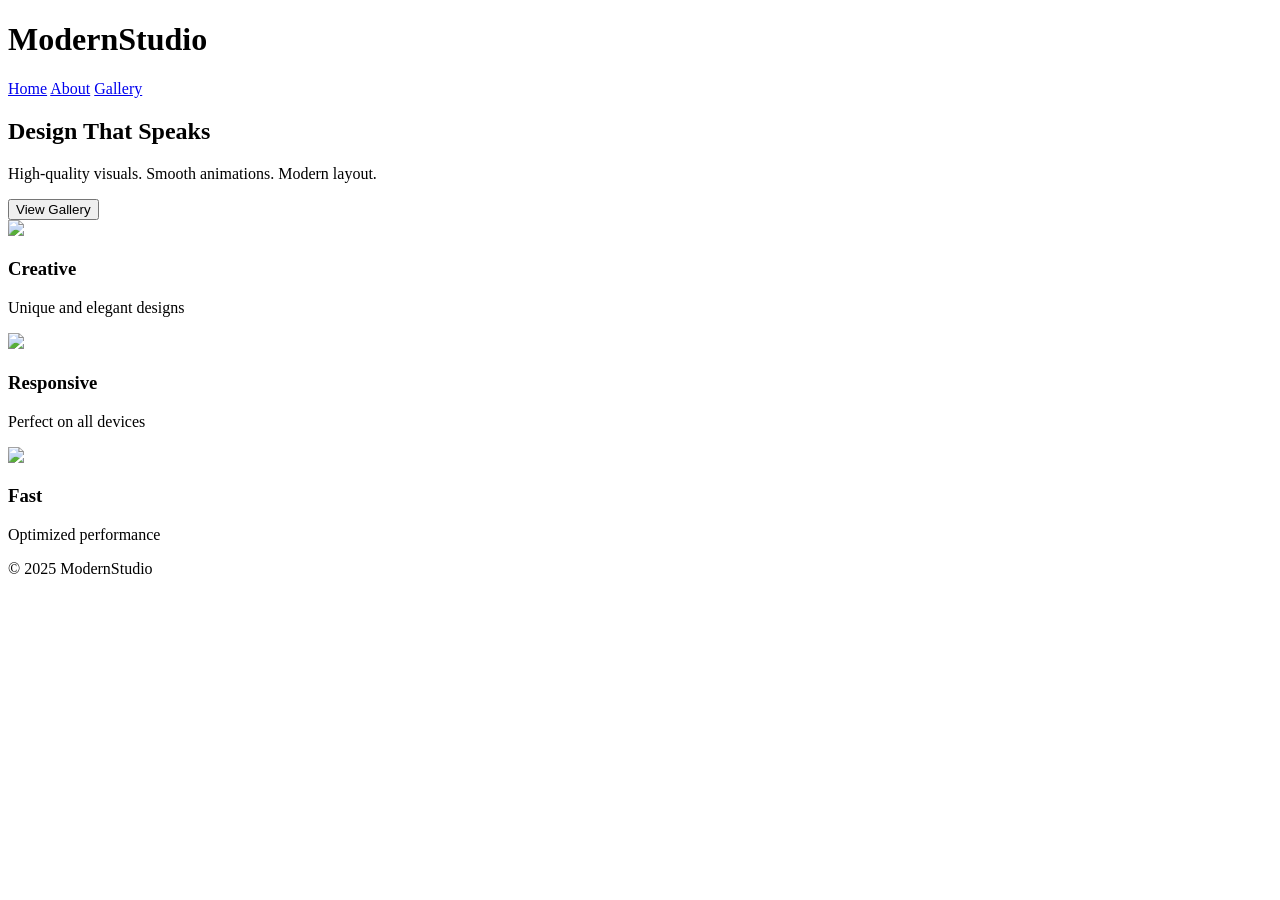
==== index.html @ d37ca880 "Create index.html" ====
<!DOCTYPE html>
<html lang="en">
<head>
  <meta charset="UTF-8">
  <title>Modern Studio</title>
  <link rel="stylesheet" href="style.css">
</head>
<body>

<header>
  <h1 class="logo">ModernStudio</h1>
  <nav>
    <a href="index.html">Home</a>
    <a href="about.html">About</a>
    <a href="gallery.html">Gallery</a>
  </nav>
</header>

<section class="hero">
  <h2>Design That Speaks</h2>
  <p>High-quality visuals. Smooth animations. Modern layout.</p>
  <button onclick="location.href='gallery.html'">View Gallery</button>
</section>

<section class="cards">
  <div class="card">
    <img src="https://images.unsplash.com/photo-1529333166437-7750a6dd5a70">
    <h3>Creative</h3>
    <p>Unique and elegant designs</p>
  </div>
  <div class="card">
    <img src="https://images.unsplash.com/photo-1500530855697-b586d89ba3ee">
    <h3>Responsive</h3>
    <p>Perfect on all devices</p>
  </div>
  <div class="card">
    <img src="https://images.unsplash.com/photo-1515378791036-0648a3ef77b2">
    <h3>Fast</h3>
    <p>Optimized performance</p>
  </div>
</section>

<footer>
  <p>© 2025 ModernStudio</p>
</footer>

<script src="script.js"></script>
</body>
</html>
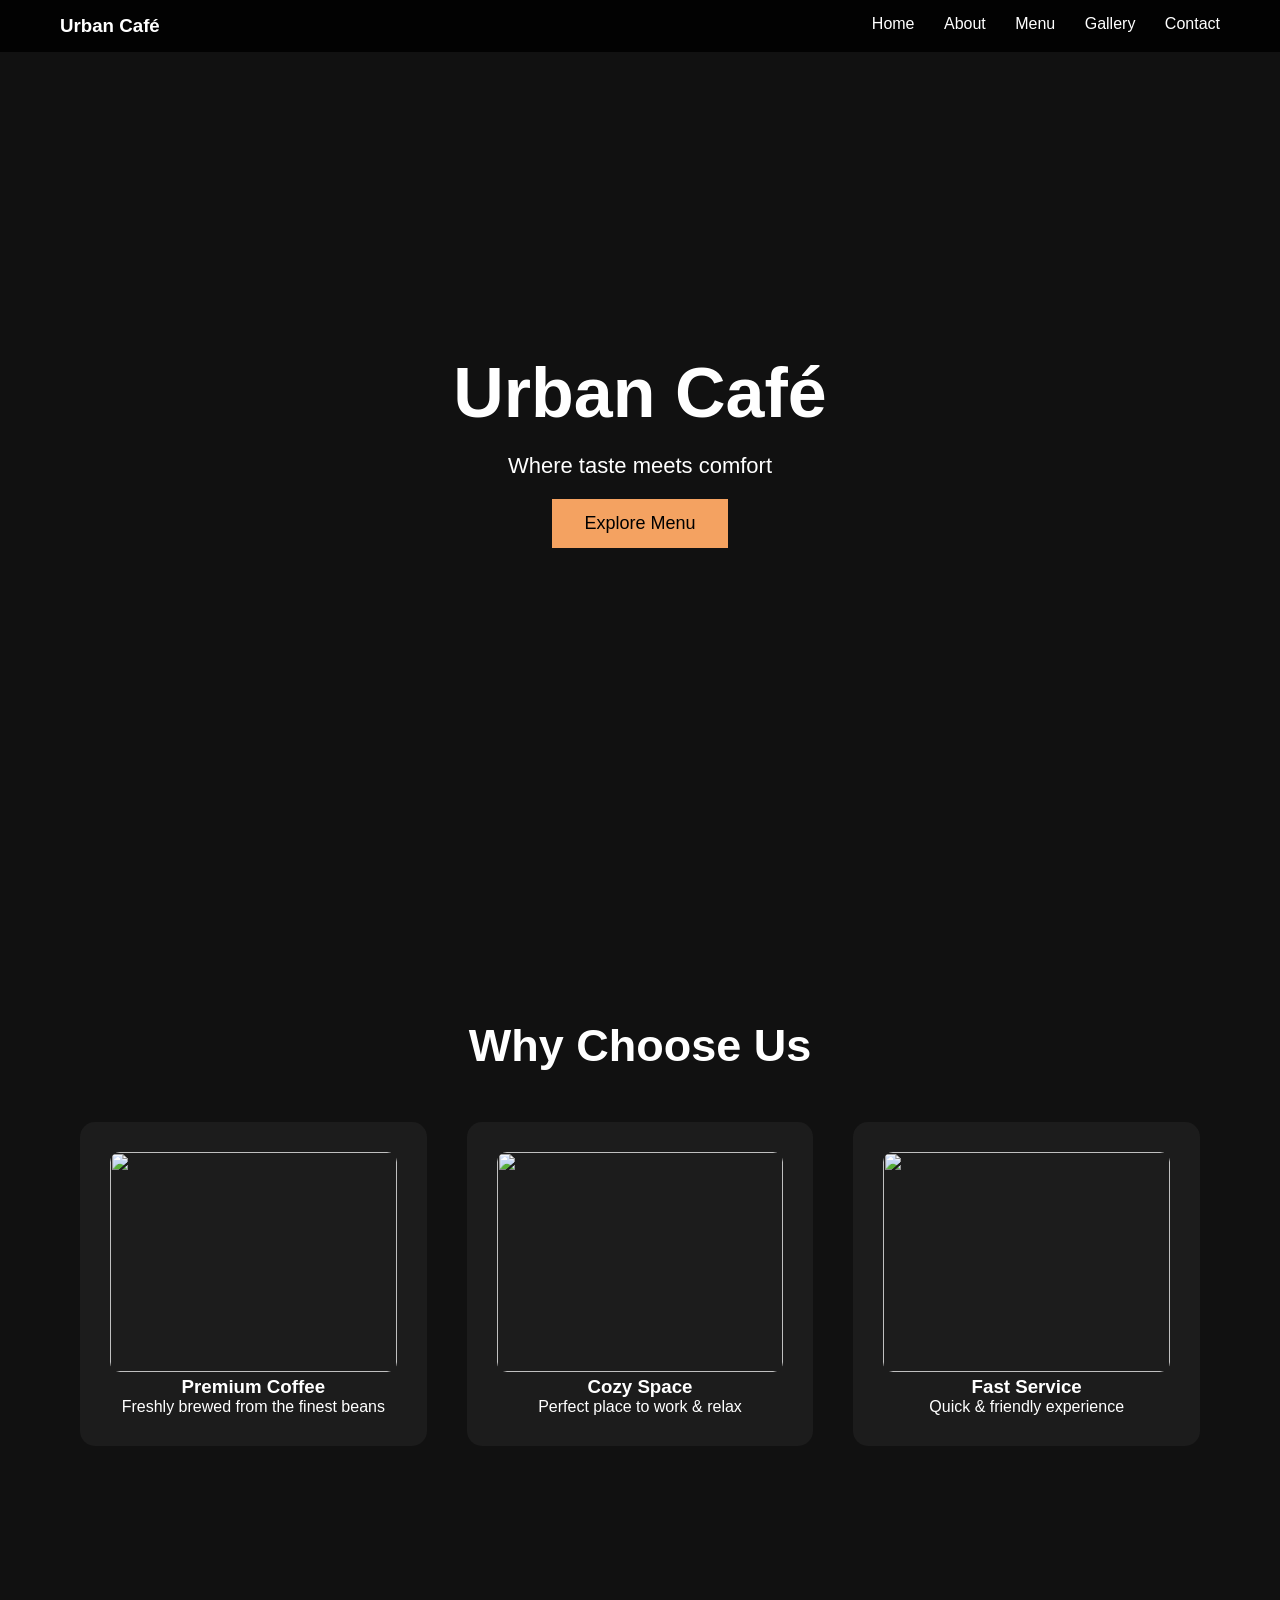
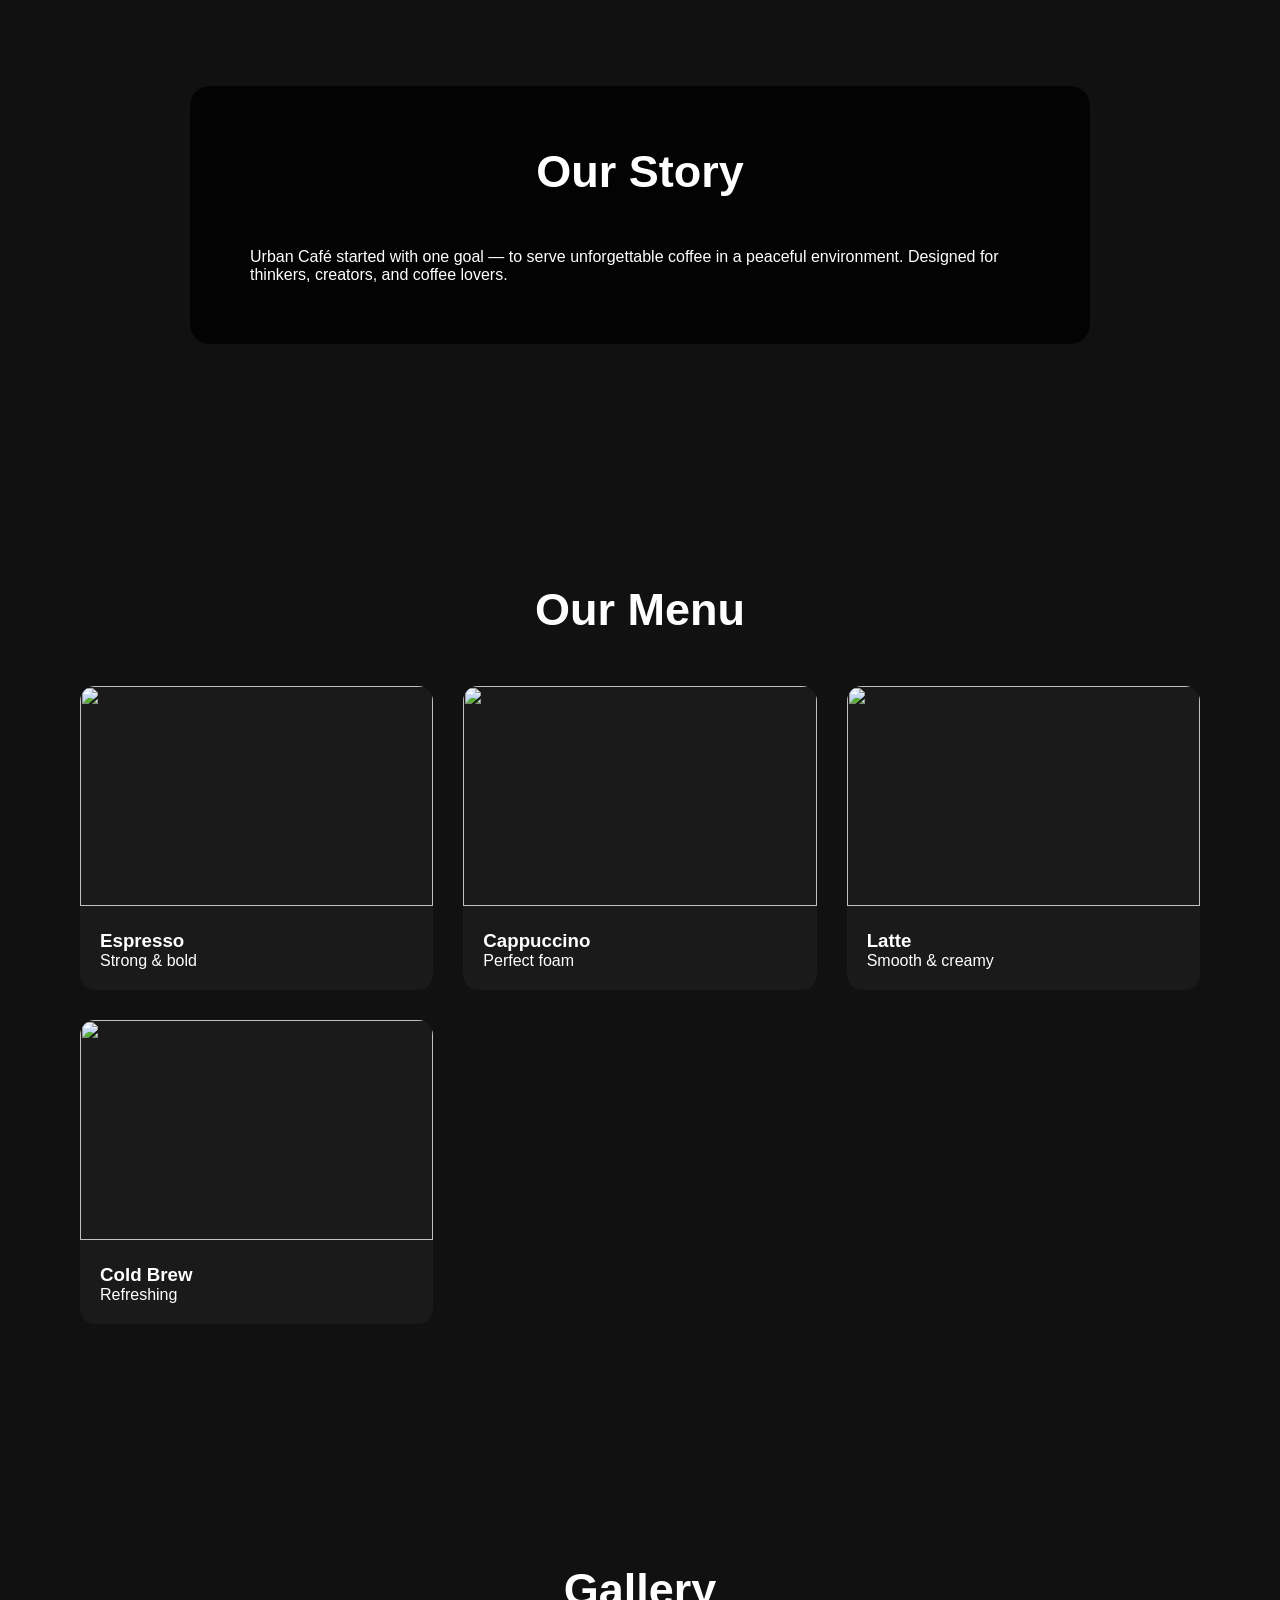
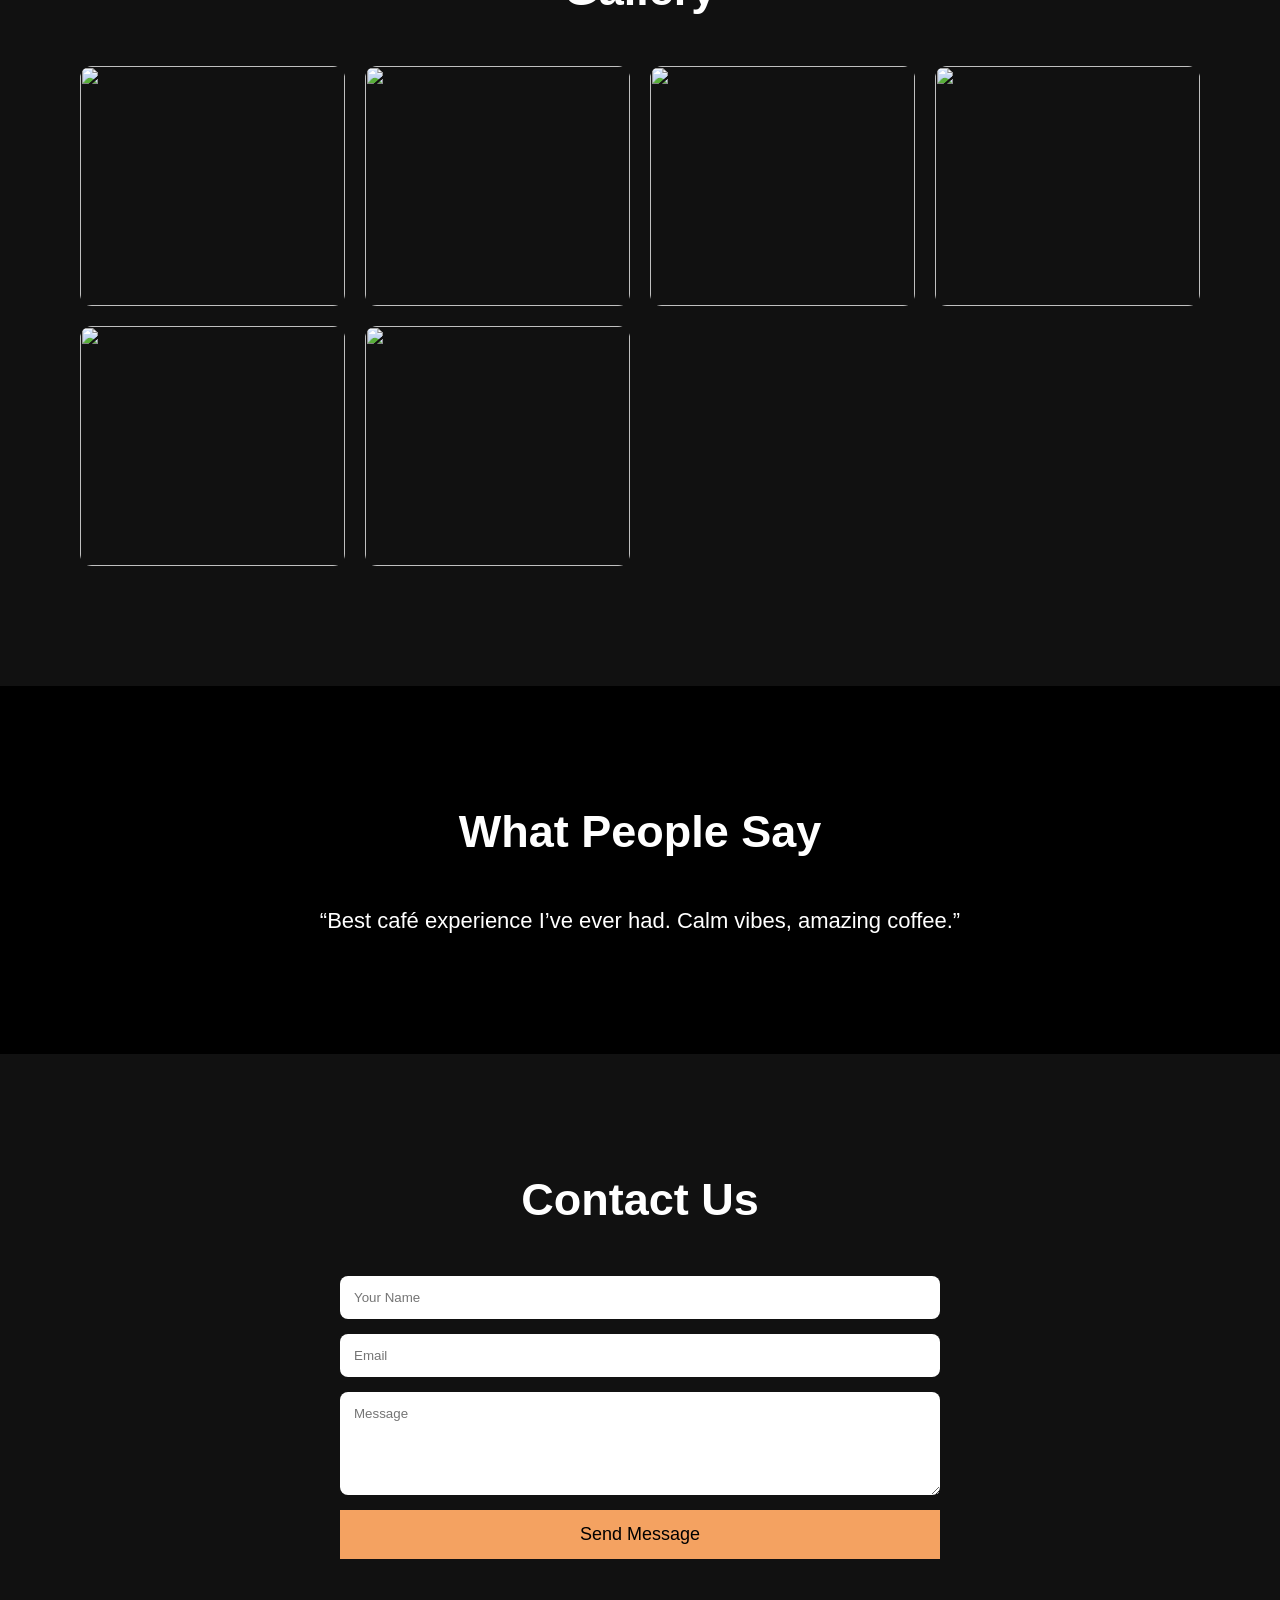
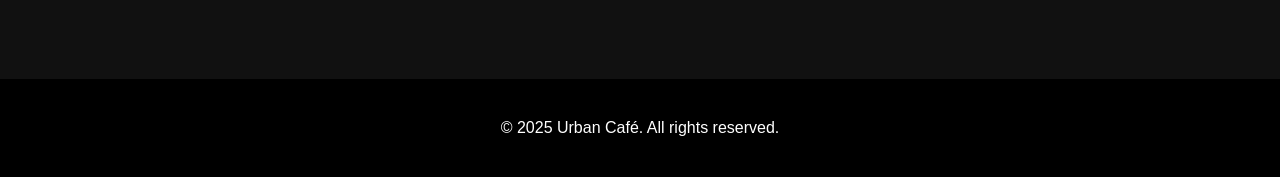
==== commit 9b7fb968: "Update index.html" ====
--- a/index.html
+++ b/index.html
@@ -1,49 +1,238 @@
 <!DOCTYPE html>
 <html lang="en">
 <head>
-  <meta charset="UTF-8">
-  <title>Modern Studio</title>
-  <link rel="stylesheet" href="style.css">
+<meta charset="UTF-8">
+<title>Urban Café</title>
+
+<style>
+/* ===== RESET ===== */
+*{margin:0;padding:0;box-sizing:border-box;font-family:Segoe UI,sans-serif}
+body{background:#111;color:#fff;scroll-behavior:smooth}
+
+/* ===== NAV ===== */
+nav{
+position:fixed;top:0;width:100%;
+background:rgba(0,0,0,.85);
+display:flex;justify-content:space-between;
+padding:15px 60px;z-index:999
+}
+nav a{
+color:#fff;text-decoration:none;margin-left:25px;
+font-weight:500;transition:.3s
+}
+nav a:hover{color:#f4a261}
+
+/* ===== HERO ===== */
+.hero{
+height:100vh;
+background:url("https://images.unsplash.com/photo-1495474472287-4d71bcdd2085") center/cover;
+display:flex;align-items:center;justify-content:center;
+text-align:center
+}
+.hero h1{font-size:70px;animation:fadeUp 1.2s}
+.hero p{font-size:22px;margin:20px 0}
+.hero button{
+padding:14px 32px;border:none;
+background:#f4a261;font-size:18px;
+cursor:pointer;transition:.3s
+}
+.hero button:hover{transform:scale(1.1)}
+
+/* ===== SECTION COMMON ===== */
+section{padding:120px 80px}
+h2{text-align:center;font-size:45px;margin-bottom:50px}
+
+/* ===== FEATURES ===== */
+.features{display:flex;gap:40px}
+.feature{
+background:#1c1c1c;padding:30px;border-radius:15px;
+flex:1;text-align:center;transition:.4s
+}
+.feature:hover{transform:translateY(-15px)}
+.feature img{width:100%;height:220px;object-fit:cover;border-radius:10px}
+
+/* ===== ABOUT ===== */
+.about{
+background:url("https://images.unsplash.com/photo-1511920170033-f8396924c348") center/cover fixed
+}
+.about-box{
+background:rgba(0,0,0,.8);
+padding:60px;border-radius:20px;
+max-width:900px;margin:auto
+}
+
+/* ===== MENU ===== */
+.menu-grid{
+display:grid;
+grid-template-columns:repeat(auto-fit,minmax(260px,1fr));
+gap:30px
+}
+.menu-item{
+background:#1a1a1a;border-radius:15px;
+overflow:hidden;transition:.4s
+}
+.menu-item:hover{transform:scale(1.05)}
+.menu-item img{width:100%;height:220px;object-fit:cover}
+.menu-item div{padding:20px}
+
+/* ===== GALLERY ===== */
+.gallery{
+display:grid;
+grid-template-columns:repeat(auto-fit,minmax(250px,1fr));
+gap:20px
+}
+.gallery img{
+width:100%;height:240px;object-fit:cover;
+border-radius:12px;transition:.4s
+}
+.gallery img:hover{transform:scale(1.1)}
+
+/* ===== TESTIMONIAL ===== */
+.testimonial{
+background:#000;text-align:center
+}
+.testimonial p{font-size:22px;max-width:800px;margin:auto}
+
+/* ===== CONTACT ===== */
+form{
+max-width:600px;margin:auto;
+display:flex;flex-direction:column;gap:15px
+}
+input,textarea{
+padding:14px;border:none;border-radius:8px
+}
+form button{
+padding:14px;background:#f4a261;
+border:none;font-size:18px;cursor:pointer
+}
+
+/* ===== FOOTER ===== */
+footer{
+background:#000;text-align:center;padding:40px
+}
+
+/* ===== ANIMATION ===== */
+@keyframes fadeUp{
+from{opacity:0;transform:translateY(40px)}
+to{opacity:1;transform:translateY(0)}
+}
+</style>
 </head>
+
 <body>
 
-<header>
-  <h1 class="logo">ModernStudio</h1>
-  <nav>
-    <a href="index.html">Home</a>
-    <a href="about.html">About</a>
-    <a href="gallery.html">Gallery</a>
-  </nav>
-</header>
-
-<section class="hero">
-  <h2>Design That Speaks</h2>
-  <p>High-quality visuals. Smooth animations. Modern layout.</p>
-  <button onclick="location.href='gallery.html'">View Gallery</button>
-</section>
-
-<section class="cards">
-  <div class="card">
-    <img src="https://images.unsplash.com/photo-1529333166437-7750a6dd5a70">
-    <h3>Creative</h3>
-    <p>Unique and elegant designs</p>
-  </div>
-  <div class="card">
-    <img src="https://images.unsplash.com/photo-1500530855697-b586d89ba3ee">
-    <h3>Responsive</h3>
-    <p>Perfect on all devices</p>
-  </div>
-  <div class="card">
-    <img src="https://images.unsplash.com/photo-1515378791036-0648a3ef77b2">
-    <h3>Fast</h3>
-    <p>Optimized performance</p>
-  </div>
+<nav>
+<h3>Urban Café</h3>
+<div>
+<a href="#home">Home</a>
+<a href="#about">About</a>
+<a href="#menu">Menu</a>
+<a href="#gallery">Gallery</a>
+<a href="#contact">Contact</a>
+</div>
+</nav>
+
+<!-- HERO -->
+<section class="hero" id="home">
+<div>
+<h1>Urban Café</h1>
+<p>Where taste meets comfort</p>
+<button onclick="document.getElementById('menu').scrollIntoView()">Explore Menu</button>
+</div>
+</section>
+
+<!-- FEATURES -->
+<section>
+<h2>Why Choose Us</h2>
+<div class="features">
+<div class="feature">
+<img src="https://images.unsplash.com/photo-1509042239860-f550ce710b93">
+<h3>Premium Coffee</h3>
+<p>Freshly brewed from the finest beans</p>
+</div>
+<div class="feature">
+<img src="https://images.unsplash.com/photo-1498804103079-a6351b050096">
+<h3>Cozy Space</h3>
+<p>Perfect place to work & relax</p>
+</div>
+<div class="feature">
+<img src="https://images.unsplash.com/photo-1559339352-11d035aa65de">
+<h3>Fast Service</h3>
+<p>Quick & friendly experience</p>
+</div>
+</div>
+</section>
+
+<!-- ABOUT -->
+<section class="about" id="about">
+<div class="about-box">
+<h2>Our Story</h2>
+<p>
+Urban Café started with one goal — to serve unforgettable coffee
+in a peaceful environment. Designed for thinkers, creators,
+and coffee lovers.
+</p>
+</div>
+</section>
+
+<!-- MENU -->
+<section id="menu">
+<h2>Our Menu</h2>
+<div class="menu-grid">
+<div class="menu-item">
+<img src="https://images.unsplash.com/photo-1509042239860-f550ce710b93">
+<div><h3>Espresso</h3><p>Strong & bold</p></div>
+</div>
+<div class="menu-item">
+<img src="https://images.unsplash.com/photo-1541167760496-1628856ab772">
+<div><h3>Cappuccino</h3><p>Perfect foam</p></div>
+</div>
+<div class="menu-item">
+<img src="https://images.unsplash.com/photo-1521305916504-4a1121188589">
+<div><h3>Latte</h3><p>Smooth & creamy</p></div>
+</div>
+<div class="menu-item">
+<img src="https://images.unsplash.com/photo-1511920170033-f8396924c348">
+<div><h3>Cold Brew</h3><p>Refreshing</p></div>
+</div>
+</div>
+</section>
+
+<!-- GALLERY -->
+<section id="gallery">
+<h2>Gallery</h2>
+<div class="gallery">
+<img src="https://images.unsplash.com/photo-1495474472287-4d71bcdd2085">
+<img src="https://images.unsplash.com/photo-1504754524776-8f4f37790ca0">
+<img src="https://images.unsplash.com/photo-1509042239860-f550ce710b93">
+<img src="https://images.unsplash.com/photo-1517248135467-4c7edcad34c4">
+<img src="https://images.unsplash.com/photo-1544148103-0773bf10d330">
+<img src="https://images.unsplash.com/photo-1498804103079-a6351b050096">
+</div>
+</section>
+
+<!-- TESTIMONIAL -->
+<section class="testimonial">
+<h2>What People Say</h2>
+<p>
+“Best café experience I’ve ever had. Calm vibes, amazing coffee.”
+</p>
+</section>
+
+<!-- CONTACT -->
+<section id="contact">
+<h2>Contact Us</h2>
+<form>
+<input type="text" placeholder="Your Name">
+<input type="email" placeholder="Email">
+<textarea rows="5" placeholder="Message"></textarea>
+<button>Send Message</button>
+</form>
 </section>
 
 <footer>
-  <p>© 2025 ModernStudio</p>
+<p>© 2025 Urban Café. All rights reserved.</p>
 </footer>
 
-<script src="script.js"></script>
 </body>
 </html>
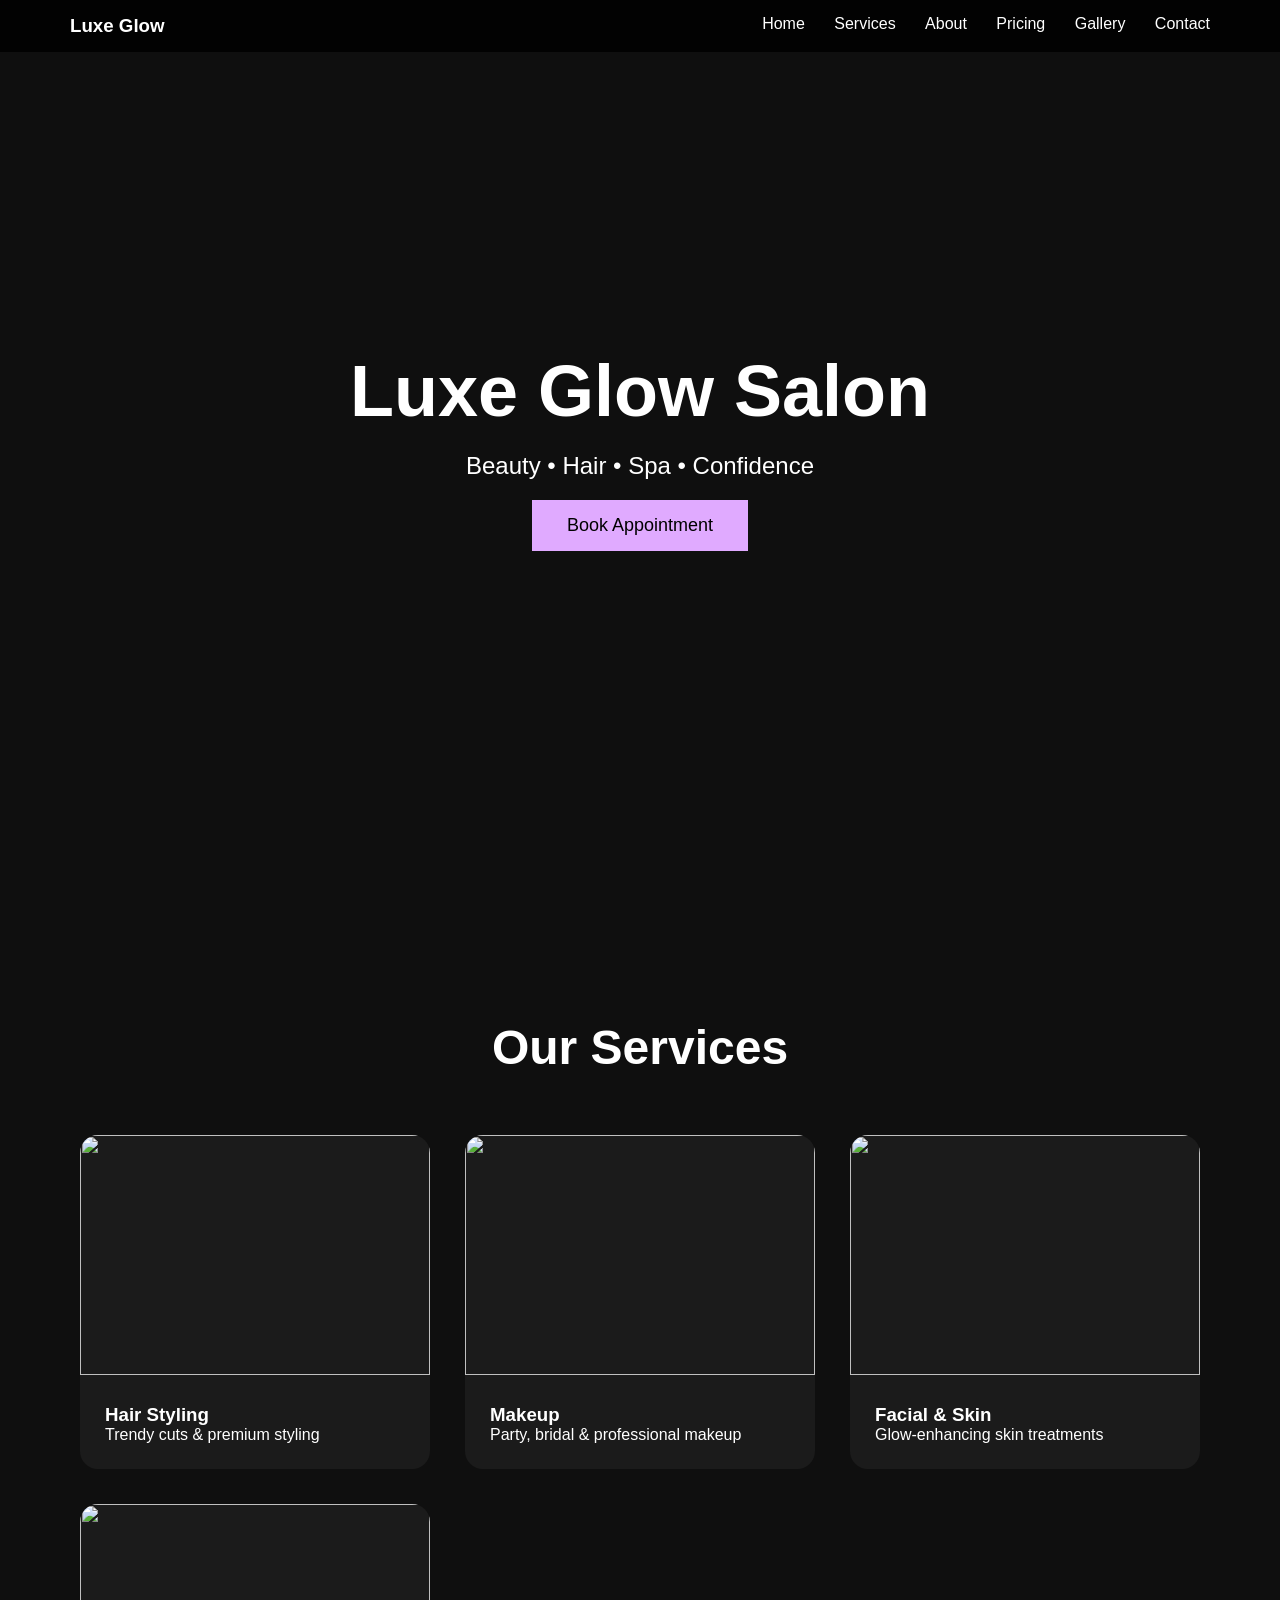
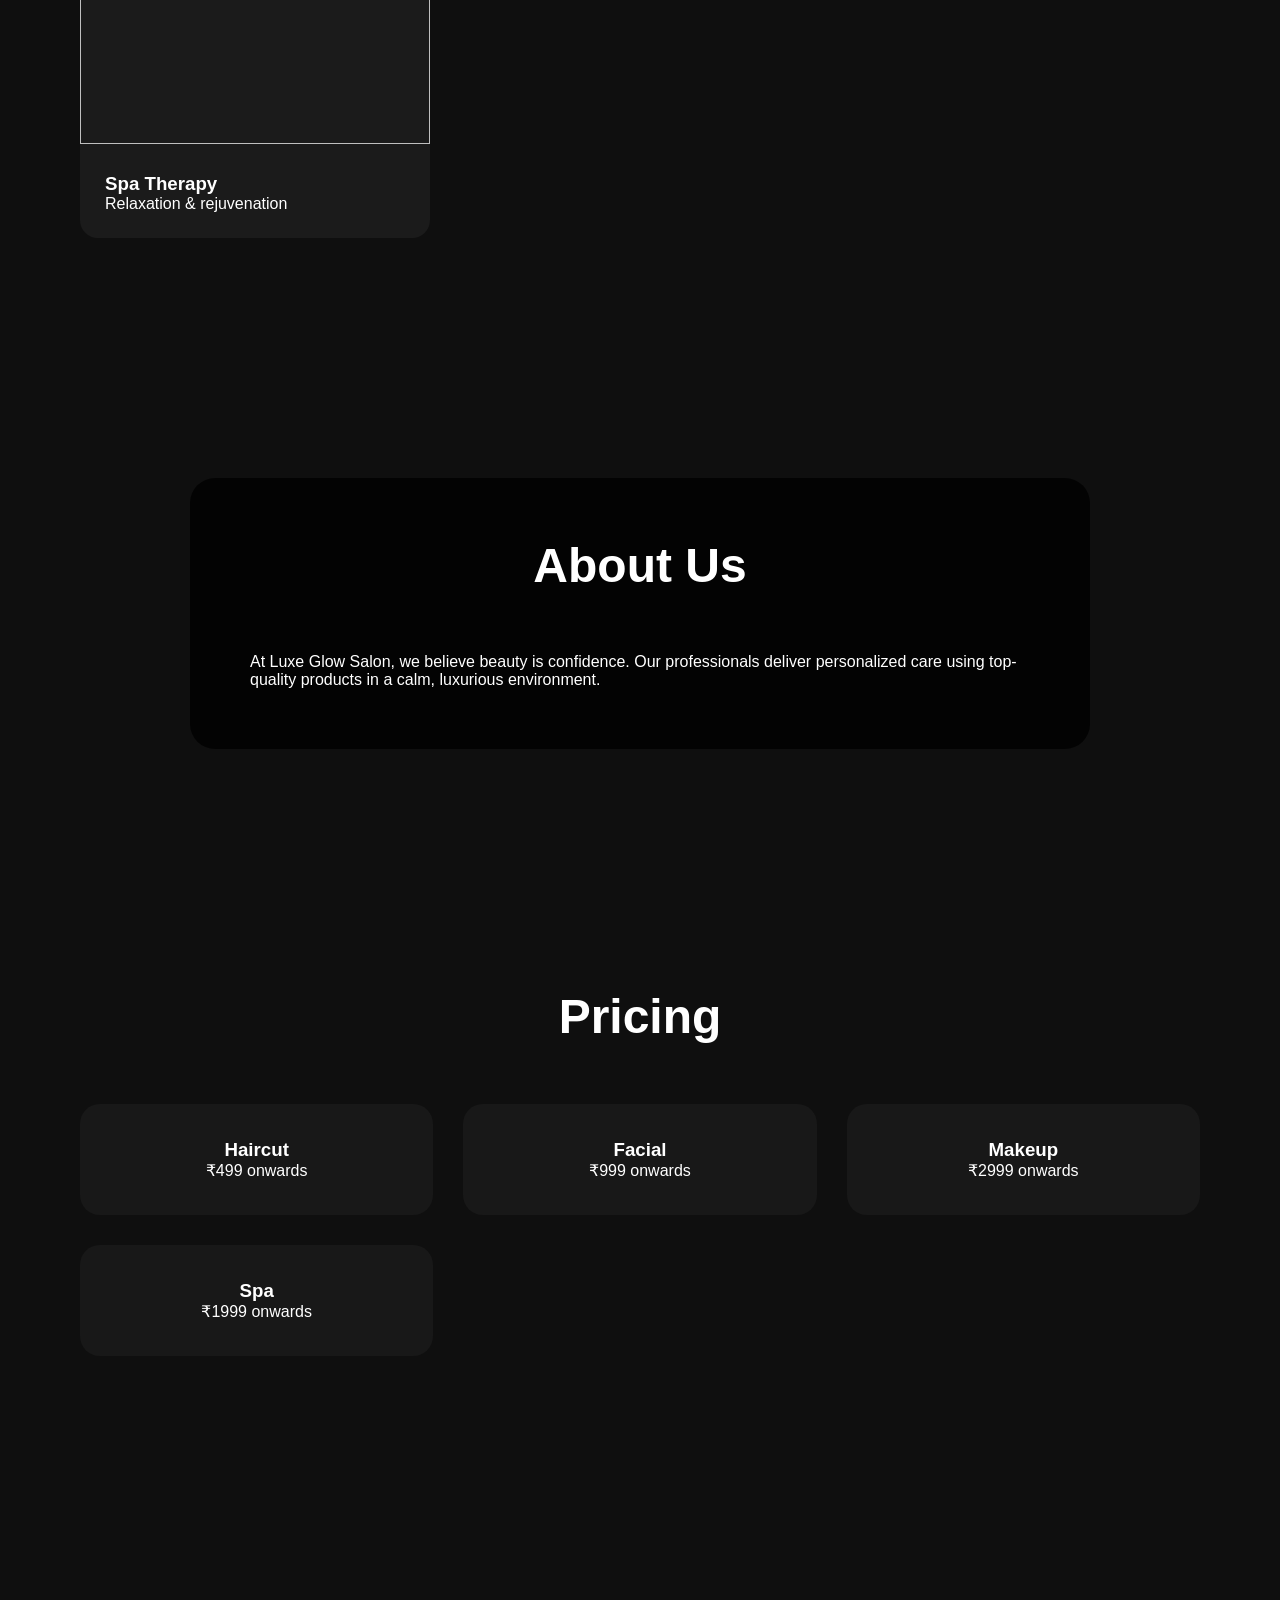
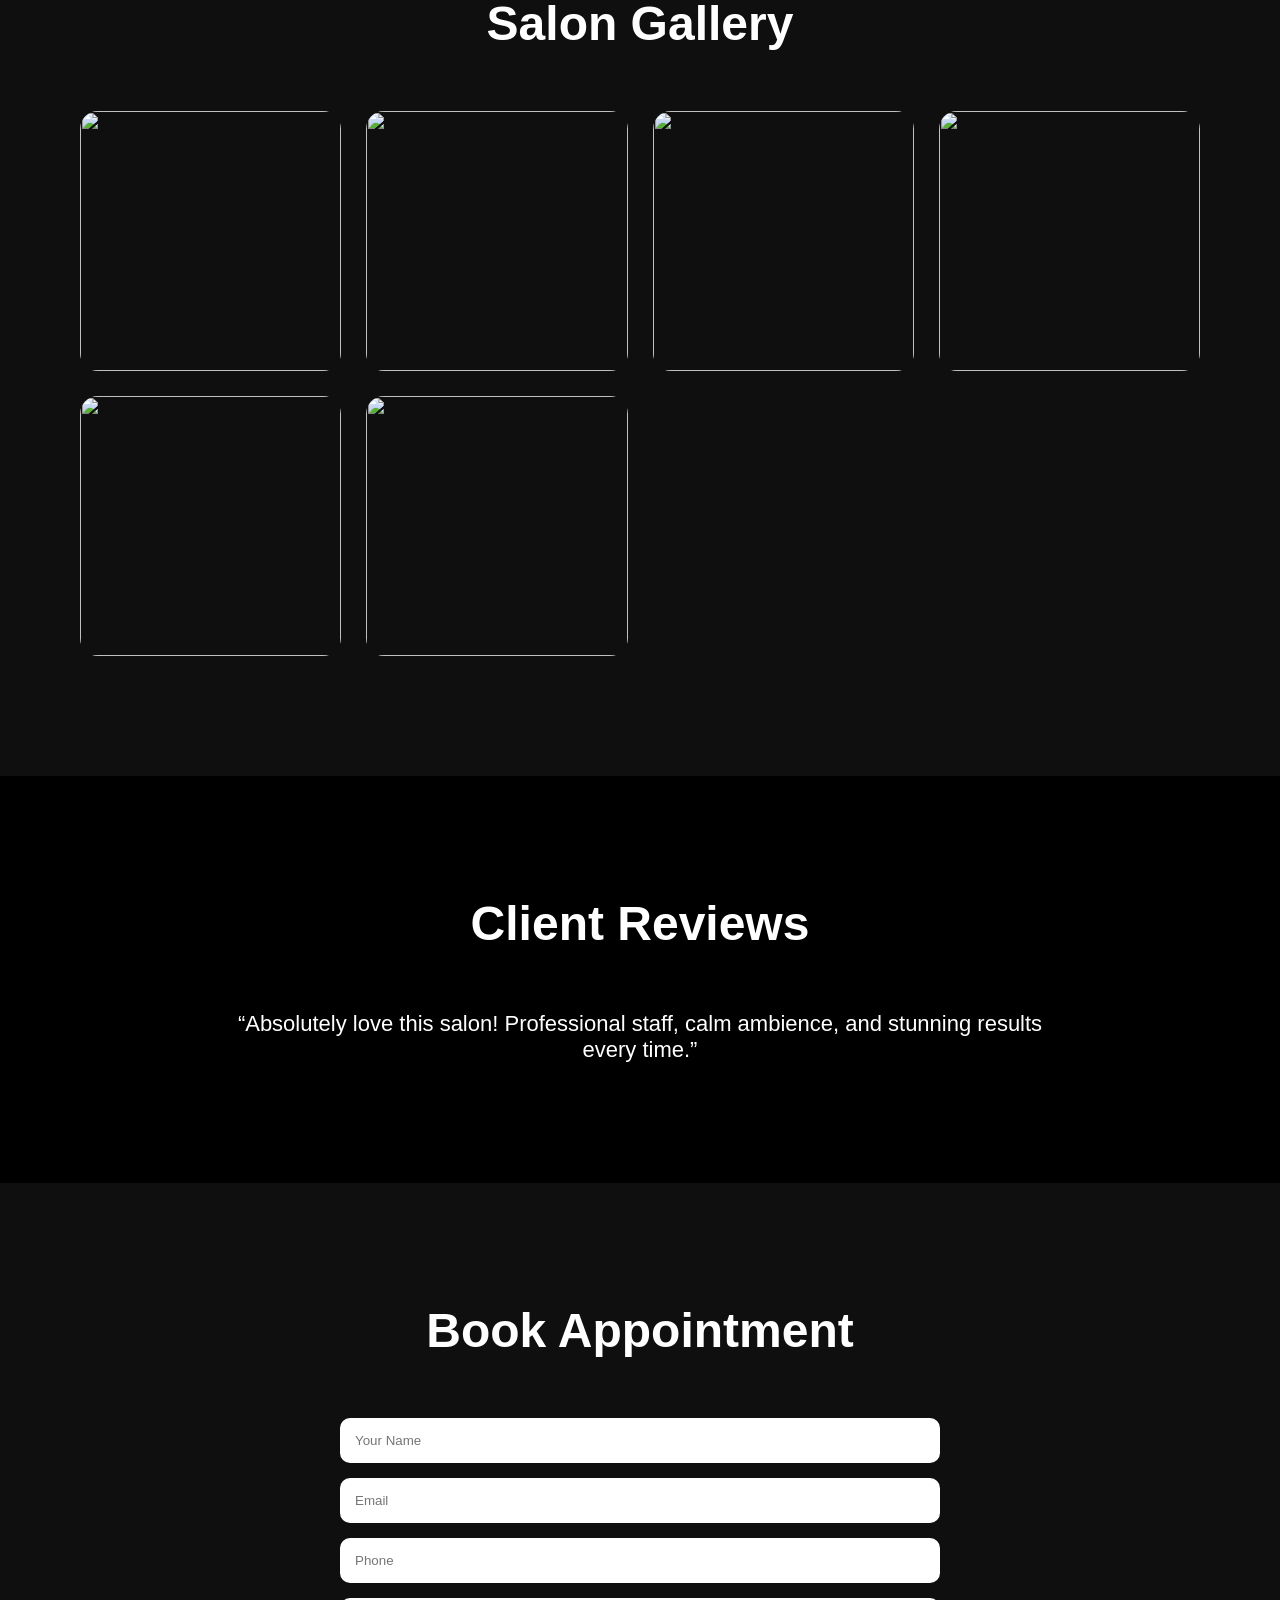
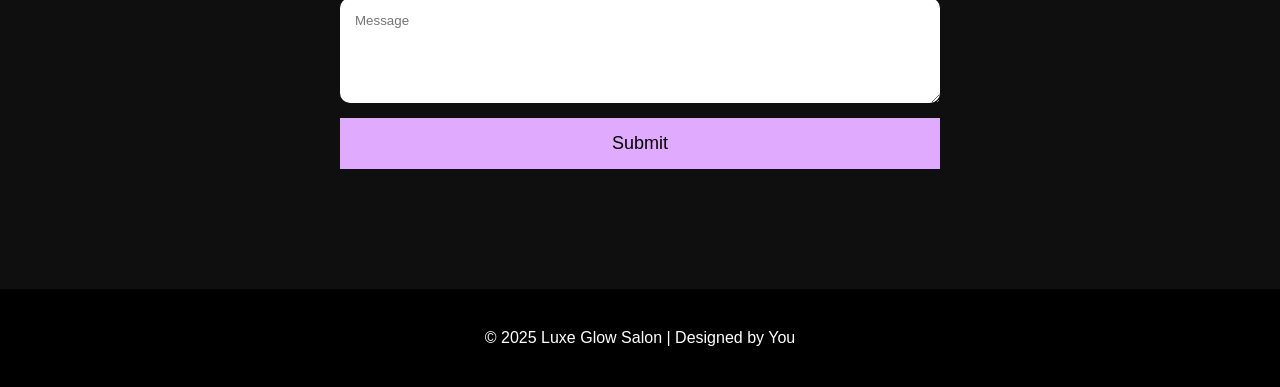
==== commit 1b2727d3: "Update index.html" ====
--- a/index.html
+++ b/index.html
@@ -2,116 +2,125 @@
 <html lang="en">
 <head>
 <meta charset="UTF-8">
-<title>Urban Café</title>
+<title>Luxe Glow Salon</title>
 
 <style>
-/* ===== RESET ===== */
-*{margin:0;padding:0;box-sizing:border-box;font-family:Segoe UI,sans-serif}
-body{background:#111;color:#fff;scroll-behavior:smooth}
-
-/* ===== NAV ===== */
+*{margin:0;padding:0;box-sizing:border-box;font-family:Poppins,sans-serif}
+html{scroll-behavior:smooth}
+body{background:#0f0f0f;color:#fff}
+
+/* NAVBAR */
 nav{
 position:fixed;top:0;width:100%;
 background:rgba(0,0,0,.85);
+padding:15px 70px;
 display:flex;justify-content:space-between;
-padding:15px 60px;z-index:999
+z-index:999
 }
 nav a{
 color:#fff;text-decoration:none;margin-left:25px;
-font-weight:500;transition:.3s
-}
-nav a:hover{color:#f4a261}
-
-/* ===== HERO ===== */
+transition:.3s;font-weight:500
+}
+nav a:hover{color:#e0aaff}
+
+/* HERO */
 .hero{
 height:100vh;
-background:url("https://images.unsplash.com/photo-1495474472287-4d71bcdd2085") center/cover;
+background:url("https://images.unsplash.com/photo-1600948836101-f9ffda59d250") center/cover;
 display:flex;align-items:center;justify-content:center;
 text-align:center
 }
-.hero h1{font-size:70px;animation:fadeUp 1.2s}
-.hero p{font-size:22px;margin:20px 0}
+.hero h1{font-size:72px;animation:fadeUp 1.2s}
+.hero p{font-size:24px;margin:20px 0}
 .hero button{
-padding:14px 32px;border:none;
-background:#f4a261;font-size:18px;
-cursor:pointer;transition:.3s
+padding:15px 35px;
+background:#e0aaff;border:none;
+font-size:18px;cursor:pointer;
+transition:.3s
 }
 .hero button:hover{transform:scale(1.1)}
 
-/* ===== SECTION COMMON ===== */
+/* COMMON */
 section{padding:120px 80px}
-h2{text-align:center;font-size:45px;margin-bottom:50px}
-
-/* ===== FEATURES ===== */
-.features{display:flex;gap:40px}
-.feature{
-background:#1c1c1c;padding:30px;border-radius:15px;
-flex:1;text-align:center;transition:.4s
-}
-.feature:hover{transform:translateY(-15px)}
-.feature img{width:100%;height:220px;object-fit:cover;border-radius:10px}
-
-/* ===== ABOUT ===== */
+h2{text-align:center;font-size:48px;margin-bottom:60px}
+
+/* SERVICES */
+.services{
+display:grid;
+grid-template-columns:repeat(auto-fit,minmax(280px,1fr));
+gap:35px
+}
+.service{
+background:#1b1b1b;
+border-radius:18px;
+overflow:hidden;
+transition:.4s
+}
+.service:hover{transform:translateY(-15px)}
+.service img{width:100%;height:240px;object-fit:cover}
+.service div{padding:25px}
+
+/* ABOUT */
 .about{
-background:url("https://images.unsplash.com/photo-1511920170033-f8396924c348") center/cover fixed
+background:url("https://images.unsplash.com/photo-1522335789203-aabd1fc54bc9") center/cover fixed
 }
 .about-box{
 background:rgba(0,0,0,.8);
-padding:60px;border-radius:20px;
-max-width:900px;margin:auto
-}
-
-/* ===== MENU ===== */
-.menu-grid{
+max-width:900px;
+padding:60px;border-radius:25px;
+margin:auto
+}
+
+/* PRICING */
+.pricing{
 display:grid;
 grid-template-columns:repeat(auto-fit,minmax(260px,1fr));
 gap:30px
 }
-.menu-item{
-background:#1a1a1a;border-radius:15px;
-overflow:hidden;transition:.4s
-}
-.menu-item:hover{transform:scale(1.05)}
-.menu-item img{width:100%;height:220px;object-fit:cover}
-.menu-item div{padding:20px}
-
-/* ===== GALLERY ===== */
+.price-box{
+background:#181818;
+padding:35px;border-radius:20px;
+text-align:center;transition:.4s
+}
+.price-box:hover{transform:scale(1.07)}
+
+/* GALLERY */
 .gallery{
 display:grid;
-grid-template-columns:repeat(auto-fit,minmax(250px,1fr));
-gap:20px
+grid-template-columns:repeat(auto-fit,minmax(260px,1fr));
+gap:25px
 }
 .gallery img{
-width:100%;height:240px;object-fit:cover;
-border-radius:12px;transition:.4s
+width:100%;height:260px;
+object-fit:cover;border-radius:18px;
+transition:.4s
 }
 .gallery img:hover{transform:scale(1.1)}
 
-/* ===== TESTIMONIAL ===== */
-.testimonial{
-background:#000;text-align:center
-}
-.testimonial p{font-size:22px;max-width:800px;margin:auto}
-
-/* ===== CONTACT ===== */
+/* TESTIMONIAL */
+.testimonial{text-align:center;background:#000}
+.testimonial p{font-size:22px;max-width:850px;margin:auto}
+
+/* CONTACT */
 form{
 max-width:600px;margin:auto;
 display:flex;flex-direction:column;gap:15px
 }
 input,textarea{
-padding:14px;border:none;border-radius:8px
-}
-form button{
-padding:14px;background:#f4a261;
-border:none;font-size:18px;cursor:pointer
-}
-
-/* ===== FOOTER ===== */
+padding:15px;border:none;border-radius:10px
+}
+button.submit{
+background:#e0aaff;border:none;
+padding:15px;font-size:18px;cursor:pointer
+}
+
+/* FOOTER */
 footer{
-background:#000;text-align:center;padding:40px
-}
-
-/* ===== ANIMATION ===== */
+background:#000;text-align:center;
+padding:40px
+}
+
+/* ANIMATION */
 @keyframes fadeUp{
 from{opacity:0;transform:translateY(40px)}
 to{opacity:1;transform:translateY(0)}
@@ -122,11 +131,12 @@
 <body>
 
 <nav>
-<h3>Urban Café</h3>
+<h3>Luxe Glow</h3>
 <div>
 <a href="#home">Home</a>
+<a href="#services">Services</a>
 <a href="#about">About</a>
-<a href="#menu">Menu</a>
+<a href="#pricing">Pricing</a>
 <a href="#gallery">Gallery</a>
 <a href="#contact">Contact</a>
 </div>
@@ -135,30 +145,31 @@
 <!-- HERO -->
 <section class="hero" id="home">
 <div>
-<h1>Urban Café</h1>
-<p>Where taste meets comfort</p>
-<button onclick="document.getElementById('menu').scrollIntoView()">Explore Menu</button>
-</div>
-</section>
-
-<!-- FEATURES -->
-<section>
-<h2>Why Choose Us</h2>
-<div class="features">
-<div class="feature">
-<img src="https://images.unsplash.com/photo-1509042239860-f550ce710b93">
-<h3>Premium Coffee</h3>
-<p>Freshly brewed from the finest beans</p>
-</div>
-<div class="feature">
-<img src="https://images.unsplash.com/photo-1498804103079-a6351b050096">
-<h3>Cozy Space</h3>
-<p>Perfect place to work & relax</p>
-</div>
-<div class="feature">
-<img src="https://images.unsplash.com/photo-1559339352-11d035aa65de">
-<h3>Fast Service</h3>
-<p>Quick & friendly experience</p>
+<h1>Luxe Glow Salon</h1>
+<p>Beauty • Hair • Spa • Confidence</p>
+<button onclick="document.getElementById('services').scrollIntoView()">Book Appointment</button>
+</div>
+</section>
+
+<!-- SERVICES -->
+<section id="services">
+<h2>Our Services</h2>
+<div class="services">
+<div class="service">
+<img src="https://images.unsplash.com/photo-1515377905703-c4788e51af15">
+<div><h3>Hair Styling</h3><p>Trendy cuts & premium styling</p></div>
+</div>
+<div class="service">
+<img src="https://images.unsplash.com/photo-1600180758890-6d7f4b7c28f0">
+<div><h3>Makeup</h3><p>Party, bridal & professional makeup</p></div>
+</div>
+<div class="service">
+<img src="https://images.unsplash.com/photo-1559599238-2bca94f2d3a2">
+<div><h3>Facial & Skin</h3><p>Glow-enhancing skin treatments</p></div>
+</div>
+<div class="service">
+<img src="https://images.unsplash.com/photo-1596178060671-7a80dc8059ea">
+<div><h3>Spa Therapy</h3><p>Relaxation & rejuvenation</p></div>
 </div>
 </div>
 </section>
@@ -166,72 +177,74 @@
 <!-- ABOUT -->
 <section class="about" id="about">
 <div class="about-box">
-<h2>Our Story</h2>
+<h2>About Us</h2>
 <p>
-Urban Café started with one goal — to serve unforgettable coffee
-in a peaceful environment. Designed for thinkers, creators,
-and coffee lovers.
+At Luxe Glow Salon, we believe beauty is confidence.
+Our professionals deliver personalized care using
+top-quality products in a calm, luxurious environment.
 </p>
 </div>
 </section>
 
-<!-- MENU -->
-<section id="menu">
-<h2>Our Menu</h2>
-<div class="menu-grid">
-<div class="menu-item">
-<img src="https://images.unsplash.com/photo-1509042239860-f550ce710b93">
-<div><h3>Espresso</h3><p>Strong & bold</p></div>
-</div>
-<div class="menu-item">
-<img src="https://images.unsplash.com/photo-1541167760496-1628856ab772">
-<div><h3>Cappuccino</h3><p>Perfect foam</p></div>
-</div>
-<div class="menu-item">
-<img src="https://images.unsplash.com/photo-1521305916504-4a1121188589">
-<div><h3>Latte</h3><p>Smooth & creamy</p></div>
-</div>
-<div class="menu-item">
-<img src="https://images.unsplash.com/photo-1511920170033-f8396924c348">
-<div><h3>Cold Brew</h3><p>Refreshing</p></div>
+<!-- PRICING -->
+<section id="pricing">
+<h2>Pricing</h2>
+<div class="pricing">
+<div class="price-box">
+<h3>Haircut</h3>
+<p>₹499 onwards</p>
+</div>
+<div class="price-box">
+<h3>Facial</h3>
+<p>₹999 onwards</p>
+</div>
+<div class="price-box">
+<h3>Makeup</h3>
+<p>₹2999 onwards</p>
+</div>
+<div class="price-box">
+<h3>Spa</h3>
+<p>₹1999 onwards</p>
 </div>
 </div>
 </section>
 
 <!-- GALLERY -->
 <section id="gallery">
-<h2>Gallery</h2>
+<h2>Salon Gallery</h2>
 <div class="gallery">
-<img src="https://images.unsplash.com/photo-1495474472287-4d71bcdd2085">
-<img src="https://images.unsplash.com/photo-1504754524776-8f4f37790ca0">
-<img src="https://images.unsplash.com/photo-1509042239860-f550ce710b93">
-<img src="https://images.unsplash.com/photo-1517248135467-4c7edcad34c4">
-<img src="https://images.unsplash.com/photo-1544148103-0773bf10d330">
-<img src="https://images.unsplash.com/photo-1498804103079-a6351b050096">
+<img src="https://images.unsplash.com/photo-1522335789203-aabd1fc54bc9">
+<img src="https://images.unsplash.com/photo-1515377905703-c4788e51af15">
+<img src="https://images.unsplash.com/photo-1600948836101-f9ffda59d250">
+<img src="https://images.unsplash.com/photo-1596178060671-7a80dc8059ea">
+<img src="https://images.unsplash.com/photo-1559599238-2bca94f2d3a2">
+<img src="https://images.unsplash.com/photo-1600180758890-6d7f4b7c28f0">
 </div>
 </section>
 
 <!-- TESTIMONIAL -->
 <section class="testimonial">
-<h2>What People Say</h2>
+<h2>Client Reviews</h2>
 <p>
-“Best café experience I’ve ever had. Calm vibes, amazing coffee.”
+“Absolutely love this salon! Professional staff, calm ambience,
+and stunning results every time.”
 </p>
 </section>
 
 <!-- CONTACT -->
 <section id="contact">
-<h2>Contact Us</h2>
+<h2>Book Appointment</h2>
 <form>
 <input type="text" placeholder="Your Name">
 <input type="email" placeholder="Email">
+<input type="tel" placeholder="Phone">
 <textarea rows="5" placeholder="Message"></textarea>
-<button>Send Message</button>
+<button class="submit">Submit</button>
 </form>
 </section>
 
 <footer>
-<p>© 2025 Urban Café. All rights reserved.</p>
+<p>© 2025 Luxe Glow Salon | Designed by You</p>
 </footer>
 
 </body>
